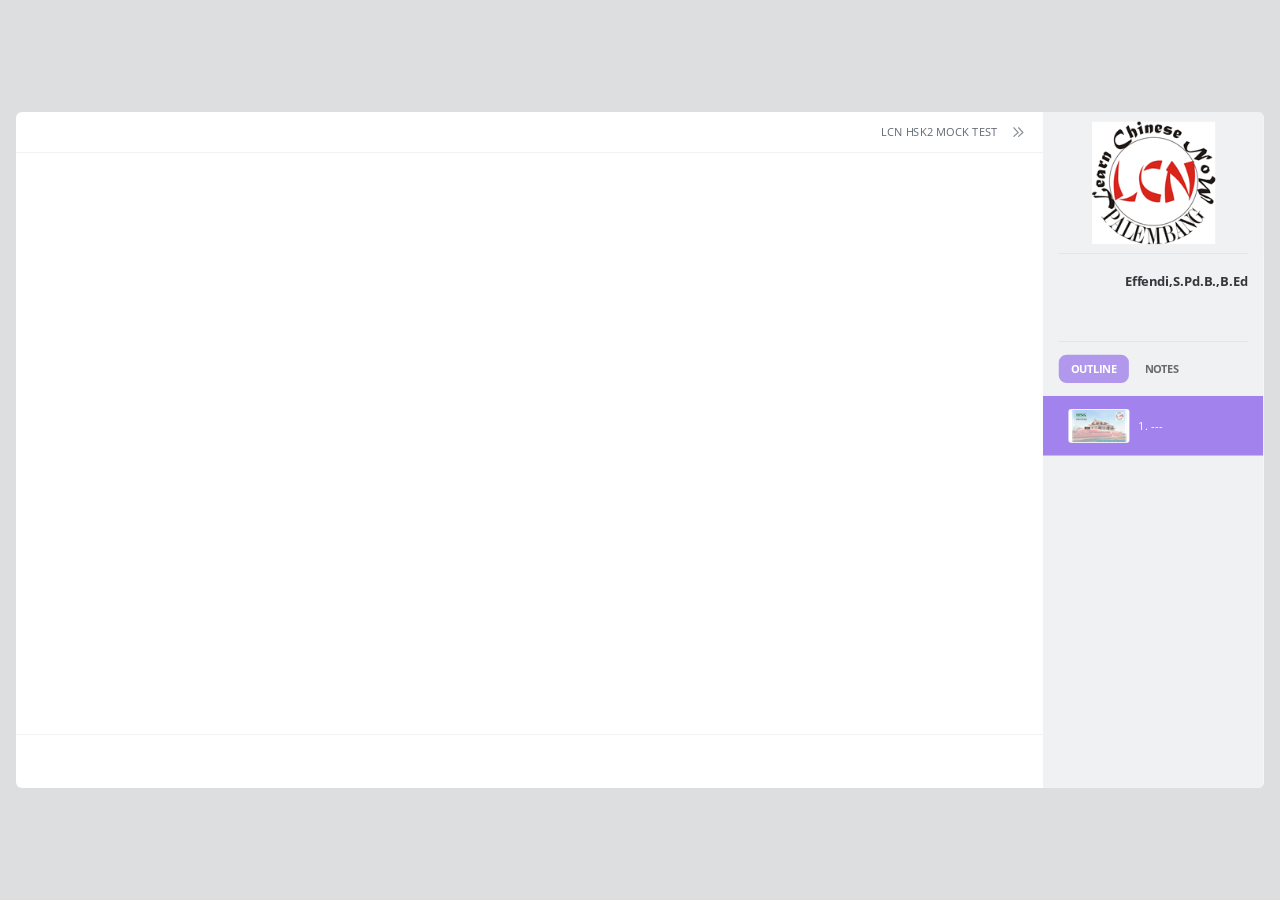
==== index.html @ 509cc68b "Add files via upload" ====
<!DOCTYPE html>
<!-- Created with iSpring --><!-- 1576 864 --><!--version 11.7.0.5 --><!--type html --><!--mainFolder ./ -->
<html style=background-color:#dcdee0;>
<head>
    <meta http-equiv="Content-Type" content="text/html;charset=utf-8"/><meta name="viewport" content="width=device-width,initial-scale=1,minimum-scale=1,maximum-scale=1,user-scalable=no"/><meta name="format-detection" content="telephone=no"/><meta name="apple-mobile-web-app-capable" content="yes"/><meta name="apple-mobile-web-app-status-bar-style" content="black"/><meta http-equiv="X-UA-Compatible" content="IE=edge"/><meta name="msapplication-tap-highlight" content="no"/><title>HSK2 TO 35</title><link rel="apple-touch-icon-precomposed" href="data/apple-touch-icon.png"/><link rel="shortcut icon" type="image/ico" href="data/favicon.ico"/><style>body {background-color:#dcdee0;}#spr0_3907ab {display:none;}</style>
    
    
    <style>
		#playerView {
			position:absolute;
			-webkit-tap-highlight-color:rgba(0,0,0,0);
			-webkit-user-select:none;
			-moz-user-select:none;
			-webkit-touch-callout:none;
			-webkit-user-drag:none;
		}
		#playerView * {
			position:absolute;
		}
		#preloader {
			width: 50px;
			height: 50px;
			position: absolute;
			top: 0;
			left: 0;
			bottom: 0;
			right: 0;
			margin: auto;
			border-radius: 10px;
			background-color: rgba(0, 0, 0, 0.5);
		}

		#preloader::after {
			content: '';
			position: absolute;
			background: url([data-uri]);
			background-size: cover;
			top: 0;
			left: 0;
			bottom: 0;
			right: 0;
			animation: preloader_spin 1s infinite linear;
			-webkit-animation: preloader_spin 1s infinite linear;
		}

		@keyframes preloader_spin { 0% {transform: rotate(0deg);} 100% {transform: rotate(360deg);} }
		@-webkit-keyframes preloader_spin { 0% {-webkit-transform: rotate(0deg);} 100% {-webkit-transform: rotate(360deg);}}
    </style>
</head>
<body>
	<div id="preloader"></div>
	<script src="data/browsersupport.js?2E734242"></script>
	<script src="data/player.js?2E734242"></script>
    <div id="content"></div>
    <div id="spr0_3907ab"></div>
    <script>
		document.addEventListener("DOMContentLoaded", () => (function(startup){
			function start(savedPresentationState)
			{
				var presInfo = "eNq9Wcty28gV/RUUUt5JNN8PZZEAIGihBBEcApTs2C4WSDTJHoMADTSo0bhUNdllke+YXaqyyC75mlRNKrv8Qu5tPAgQfEgeJ35J6j5977nPvk1/Eal4JX6pD5T6YFBvX6qq3LhsVqX+pSy1u5eNZr3bklutem3QfxIvRAbga/OmLliG0GjBwhxXdGUo8NVbQ7kRLNW0YOdBvKrVu9ULcSVederwdQ7IuR8QcxNMG51Gp9prAGyzFa/q1Vr7QoyQCQ3DiDIyrdUqnUp12votQsSr919ED3bVxYJ4Dr0wKyOnciFXVAe2v4cNxfeYPWfCmsDCDBb+9be///Knv/77pz/+5x9//uUvP8ffx6zEFWOb8OrD6w+vZ5RV3McPr925t7Fdsp7Z3hJABED5pd8v1zZ1K3N/HbMRq91er9nsdHq9LqyMxKsv3I2OzewPrzcrn/m1yoaLAn29JvdBr/l0ISoIdYt411/m4bVWm+Ph69Mz+WIMpjPX9j6JT08XB1wlZ846xLV+iOvTx+Ns82Q7v4YsdzXn+0X8hP/AjyyIyIVoZzHfbOBQyH8ESKPOE2lhuyHhy/y7p4+p2V5YQDdPozdFdOOMbJZH186gN6fRaOYOvCgSaXNw7ImyZLcIbp0Gb/Pg7mnO4SEax9HkAI/j6EUB3TuDnhXQndPobVRAn7Fy6+TRzeppNCvw7lQPexvg4rqQwZjnIdYjdowvmNDxurufBRexwaAlwLTBqrDxxCJJkqdUfYgiPwPus5zUZHw8yCRyvgBY4D5Xi0c8FLnI/YQiP7P0+GaTFffniP64ce1HElS+D5NahS8aXhGDRlPuDloDuBNk9bLZq7Uve81G53JQa0udXrfT6rXlp9hVOWm1WJBVbCJstZ7lWl6ny5tIswG8nMwYcFSVO6/G28R7blG1Uq3WuIOalU6z12m24JJptjr1Tp1c1mrYtdZZ65ivoOUQ3X70I1a4R9jjBnMXrh5xELmuyAP4kTspQYwGnsgpiMaGeIJp88YSwX5iwsJj1cqDv1iIcE4CkpVqu9ttdtqtdh0qoY9U6716rw2e4Xz3AE4RsIQf04wD3bOzymvfWDm/Nnm+7VjQsyzq35wFLbGYnafR+F85o8QHlDUTOiZZ+kSYaCU2zT02nV6tWsuTaVV7qXJ7H+HsI/KZAcJbe9oFk6zpzHedEo3WN6exyxEQyu/rmR84JBjbDo2g7mvYHH3XD0Le8ULqENmef1oGfuQ5uMQ3gfxv1MGgNqgDZX9jzyl75EXOqxIsM3Stz7sgClBhciAe28mR5oxuSUGaVO/W1f5XSbv2tyQoCOv31braeoEwi/zAChIazUa30X+hhANmDfivF8opG9SsN7tN9TlidJjtfk3ANvbyWMD7Sl9Vq+fO86vniIRneSOWUIpIuwa1fVZ7QNd28ChHjPlekYRDlgEBcA8SfBlAtoOz+VWRaei2e609dli0O/vbrYGiFPc/ZhzejKW+pg6tEzSyuKZcat3/Oxle7AXHdnvtel/OS6qecywXUs7STq1VldsvkVSK8vMyZF9Emcqz5IRk7nvOkXzZiYKiGTS/VlSZmtrC3y+UVw7bV9E6ErivofR1BXpASJnOMyQ94S3lscB3R7ZH+PvWs7d0aTPqe7e+g9DZo+lCR8RRYxP4UHFhKNtcE/HsmUucdD5Yx/gQ0RZdE5d6/Fm08h90e0bcbMjf0pDCwXSc4AhFiU3ZPQlgcQh2pcvJOwNWjYhx0XnkCLrdyI5Ckgfi4gxSaGwzUhYzCsi2vDomD9RzCrK5+cNoPSNBmIfydcNzH8tS0Pwgv3Dnu9GaKLGvj/lhAdsDe03dx70Rb009Gn6inhKFzF/TH3l41NT7CVU/[base64]/7jHfWUrKExvpX0opDF4tlSgL0J4406no6uDcuILYiLS+Cfh5aPYbSmw6kxmCrGBCajJHDCq+8mqhk7cHIrq+NXmLWvLMMCeumW+aok7w7EHQoYr+0TAbuXgPWtNL6JDVHGKiz0p/eadY2fgQcEWr4jPFC2EqgJgw5UEdnabhTndFqjsVTLkpTrW/DDtG8oE/6NOZEtzdLRqX1/HuGLogQeaOiPHXAA7bQE0m6lNwXUiM5ZFJSBuja8yeN06n0qgWJv5VBxC+SwtJFIo1GSkJkzcYyKQYoyBUETCN8Ar5jFYm8Zk9jwiouprrhpx1vG0BobelyOU0U3TPC9Io14kE9B1bcaOG6iQ9lDyFRUp/[base64]/uGgsL9zfxN0jLjL4w1YUkP7apl4l0TCW7uGqgEQ1dBO6WD9dwUzwHKEf2CjtIHgsmdyVamCHJDgKmUq6nqIEyXUPAa+1N9c6/I1jc51OSoeljnjWjdJsSxqmZJr3xrjPeWO/tIWNHYYP8DQoODzvkvi8NlQMCJ1i5WVYCE3Pg9OoNwe3kzlLz4BOiUckCTjw6xv3UytOdoz1GoZDiOd64xJGuG6KxOx5fI2ThQ+Bdwnc7DxaoIRnQRKYW+is2Kpk4y1kEtaPUd4wbrBsbsob71Qse/yXb+UuSEjMNJ2yrJzbmB3uY3JPoY/4tQkrWz6rxszCyiFppgrXydDSJP1YjseHwXr+05JuYZDmL7ZEHtYu75Zw56hxj0t6F2b7hhAnwUGQ1D7mwXcT7Q/TgQQNv3/I8faj4PlMsJ2t7c1xcJvjS0R4hD2HOnwPY8vp4P8ECDZLKjDpCiBSffuqclBtoayPhd1mjKw37JwGdFPC8rgyzMrjmp5jyCk1pgKjyxiGtG/jzpDCQybuN890akbgxY49q+tZdr/AxV+nMJnoFEPXpRG0Q1nDcjbh3QLVH4b7OBVaPu+X+B/7pc23cBP18yLWfjq87FBDA/gMeNPwhd0EyR9ue9B7VTY1C2/fezILKUtk8eR7fmPjuXeuo52p7t12Xx1IE93iK9yGYG0nngDeeAMn/OMeVCR470euw3PTpZ94HwL74ZIu34eLAB5juOraYRrNuN39LlaWpcjzHZHLkHPuMFVprFyDL4YKHwoVzBq3sAdxRIN1y8xGRwjo2mbzFfTTBf9IL4+Pp5TUfQlRM/7EII/bFxovC8ny1QEs5BMWCr9VoI97u3myBEO1meT38WOEwavtY4JPhmWzlArRjH9EEO7j9mZjS5JjKjufcGLZZjJGZtuFsdLSIH2+zTxlx11o7eNrpJKKB8pJHHbvBJNPpqEfBfPUvDwQn01Qiny4AeQt/zxEiD8QKYHTKORG+vx2bppOPsIpQXbFnzSJQx3Cgtk+m351Q+rHI6Hu2w44458//RzD4gdQUhmQrvHPuWTd8gfR09N/AcREpw0=";
				PresentationPlayer.start(presInfo, "content", "playerView", onPlayerInit, savedPresentationState);
				function onPlayerInit(player)
				{
					(function(player){
	(function(player)
{
	function findConnector(win)
	{
		var retries = 0;
		while (!win.ispringPresentationConnector && win.parent && win.parent != win)
		{
			++retries;
			if (retries > 7)
			{
				return null;
			}

			win = win.parent;
		}
		return win.ispringPresentationConnector;
	}

	function getConnector()
	{
		var api = findConnector(window);
		if (!api && window.opener && (typeof(window.opener) != "undefined"))
		{
			api = findConnector(window.opener);
		}
		return api;
	}

	try
	{
		var connector = getConnector();
		if (connector)
		{
			connector.register(player);
		}
	}
	catch (e) {}
})(player);

})(player);

					var preloader = document.getElementById("preloader");
					preloader.parentNode.removeChild(preloader);
				}
			}

			if (startup)
				startup(start);
			else
				start();
		})());
    </script>
</body>
</html>
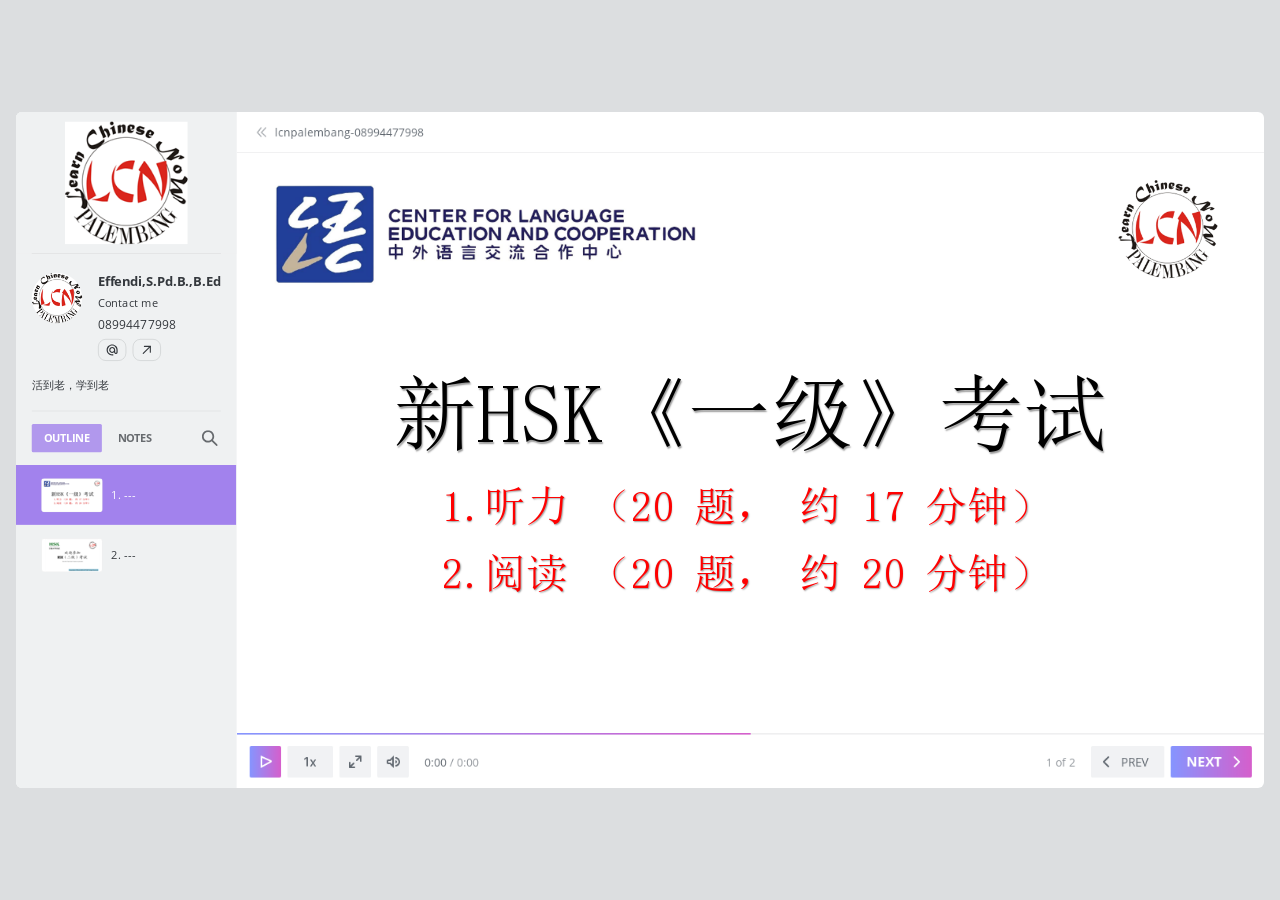
==== commit 9bfdae06: "Add files via upload" ====
--- a/index.html
+++ b/index.html
@@ -2,7 +2,7 @@
 <!-- Created with iSpring --><!-- 1576 864 --><!--version 11.7.0.5 --><!--type html --><!--mainFolder ./ -->
 <html style=background-color:#dcdee0;>
 <head>
-    <meta http-equiv="Content-Type" content="text/html;charset=utf-8"/><meta name="viewport" content="width=device-width,initial-scale=1,minimum-scale=1,maximum-scale=1,user-scalable=no"/><meta name="format-detection" content="telephone=no"/><meta name="apple-mobile-web-app-capable" content="yes"/><meta name="apple-mobile-web-app-status-bar-style" content="black"/><meta http-equiv="X-UA-Compatible" content="IE=edge"/><meta name="msapplication-tap-highlight" content="no"/><title>HSK2 TO 35</title><link rel="apple-touch-icon-precomposed" href="data/apple-touch-icon.png"/><link rel="shortcut icon" type="image/ico" href="data/favicon.ico"/><style>body {background-color:#dcdee0;}#spr0_3907ab {display:none;}</style>
+    <meta http-equiv="Content-Type" content="text/html;charset=utf-8"/><meta name="viewport" content="width=device-width,initial-scale=1,minimum-scale=1,maximum-scale=1,user-scalable=no"/><meta name="format-detection" content="telephone=no"/><meta name="apple-mobile-web-app-capable" content="yes"/><meta name="apple-mobile-web-app-status-bar-style" content="black"/><meta http-equiv="X-UA-Compatible" content="IE=edge"/><meta name="msapplication-tap-highlight" content="no"/><title>HSK2 TO 35</title><link rel="apple-touch-icon-precomposed" href="data/apple-touch-icon.png"/><link rel="shortcut icon" type="image/ico" href="data/favicon.ico"/><style>body {background-color:#dcdee0;}#spr0_2a04a7 {display:none;}</style>
     
     
     <style>
@@ -49,15 +49,15 @@
 </head>
 <body>
 	<div id="preloader"></div>
-	<script src="data/browsersupport.js?2E734242"></script>
-	<script src="data/player.js?2E734242"></script>
+	<script src="data/browsersupport.js?80F77BAB"></script>
+	<script src="data/player.js?80F77BAB"></script>
     <div id="content"></div>
-    <div id="spr0_3907ab"></div>
+    <div id="spr0_2a04a7"></div>
     <script>
 		document.addEventListener("DOMContentLoaded", () => (function(startup){
 			function start(savedPresentationState)
 			{
-				var presInfo = "eNq9Wcty28gV/RUUUt5JNN8PZZEAIGihBBEcApTs2C4WSDTJHoMADTSo0bhUNdllke+YXaqyyC75mlRNKrv8Qu5tPAgQfEgeJ35J6j5977nPvk1/Eal4JX6pD5T6YFBvX6qq3LhsVqX+pSy1u5eNZr3bklutem3QfxIvRAbga/OmLliG0GjBwhxXdGUo8NVbQ7kRLNW0YOdBvKrVu9ULcSVederwdQ7IuR8QcxNMG51Gp9prAGyzFa/q1Vr7QoyQCQ3DiDIyrdUqnUp12votQsSr919ED3bVxYJ4Dr0wKyOnciFXVAe2v4cNxfeYPWfCmsDCDBb+9be///Knv/77pz/+5x9//uUvP8ffx6zEFWOb8OrD6w+vZ5RV3McPr925t7Fdsp7Z3hJABED5pd8v1zZ1K3N/HbMRq91er9nsdHq9LqyMxKsv3I2OzewPrzcrn/m1yoaLAn29JvdBr/l0ISoIdYt411/m4bVWm+Ph69Mz+WIMpjPX9j6JT08XB1wlZ846xLV+iOvTx+Ns82Q7v4YsdzXn+0X8hP/AjyyIyIVoZzHfbOBQyH8ESKPOE2lhuyHhy/y7p4+p2V5YQDdPozdFdOOMbJZH186gN6fRaOYOvCgSaXNw7ImyZLcIbp0Gb/Pg7mnO4SEax9HkAI/j6EUB3TuDnhXQndPobVRAn7Fy6+TRzeppNCvw7lQPexvg4rqQwZjnIdYjdowvmNDxurufBRexwaAlwLTBqrDxxCJJkqdUfYgiPwPus5zUZHw8yCRyvgBY4D5Xi0c8FLnI/YQiP7P0+GaTFffniP64ce1HElS+D5NahS8aXhGDRlPuDloDuBNk9bLZq7Uve81G53JQa0udXrfT6rXlp9hVOWm1WJBVbCJstZ7lWl6ny5tIswG8nMwYcFSVO6/G28R7blG1Uq3WuIOalU6z12m24JJptjr1Tp1c1mrYtdZZ65ivoOUQ3X70I1a4R9jjBnMXrh5xELmuyAP4kTspQYwGnsgpiMaGeIJp88YSwX5iwsJj1cqDv1iIcE4CkpVqu9ttdtqtdh0qoY9U6716rw2e4Xz3AE4RsIQf04wD3bOzymvfWDm/Nnm+7VjQsyzq35wFLbGYnafR+F85o8QHlDUTOiZZ+kSYaCU2zT02nV6tWsuTaVV7qXJ7H+HsI/KZAcJbe9oFk6zpzHedEo3WN6exyxEQyu/rmR84JBjbDo2g7mvYHH3XD0Le8ULqENmef1oGfuQ5uMQ3gfxv1MGgNqgDZX9jzyl75EXOqxIsM3Stz7sgClBhciAe28mR5oxuSUGaVO/W1f5XSbv2tyQoCOv31braeoEwi/zAChIazUa30X+hhANmDfivF8opG9SsN7tN9TlidJjtfk3ANvbyWMD7Sl9Vq+fO86vniIRneSOWUIpIuwa1fVZ7QNd28ChHjPlekYRDlgEBcA8SfBlAtoOz+VWRaei2e609dli0O/vbrYGiFPc/ZhzejKW+pg6tEzSyuKZcat3/Oxle7AXHdnvtel/OS6qecywXUs7STq1VldsvkVSK8vMyZF9Emcqz5IRk7nvOkXzZiYKiGTS/VlSZmtrC3y+UVw7bV9E6ErivofR1BXpASJnOMyQ94S3lscB3R7ZH+PvWs7d0aTPqe7e+g9DZo+lCR8RRYxP4UHFhKNtcE/HsmUucdD5Yx/gQ0RZdE5d6/Fm08h90e0bcbMjf0pDCwXSc4AhFiU3ZPQlgcQh2pcvJOwNWjYhx0XnkCLrdyI5Ckgfi4gxSaGwzUhYzCsi2vDomD9RzCrK5+cNoPSNBmIfydcNzH8tS0Pwgv3Dnu9GaKLGvj/lhAdsDe03dx70Rb009Gn6inhKFzF/TH3l41NT7CVU/[base64]/7jHfWUrKExvpX0opDF4tlSgL0J4406no6uDcuILYiLS+Cfh5aPYbSmw6kxmCrGBCajJHDCq+8mqhk7cHIrq+NXmLWvLMMCeumW+aok7w7EHQoYr+0TAbuXgPWtNL6JDVHGKiz0p/eadY2fgQcEWr4jPFC2EqgJgw5UEdnabhTndFqjsVTLkpTrW/DDtG8oE/6NOZEtzdLRqX1/HuGLogQeaOiPHXAA7bQE0m6lNwXUiM5ZFJSBuja8yeN06n0qgWJv5VBxC+SwtJFIo1GSkJkzcYyKQYoyBUETCN8Ar5jFYm8Zk9jwiouprrhpx1vG0BobelyOU0U3TPC9Io14kE9B1bcaOG6iQ9lDyFRUp/[base64]/uGgsL9zfxN0jLjL4w1YUkP7apl4l0TCW7uGqgEQ1dBO6WD9dwUzwHKEf2CjtIHgsmdyVamCHJDgKmUq6nqIEyXUPAa+1N9c6/I1jc51OSoeljnjWjdJsSxqmZJr3xrjPeWO/tIWNHYYP8DQoODzvkvi8NlQMCJ1i5WVYCE3Pg9OoNwe3kzlLz4BOiUckCTjw6xv3UytOdoz1GoZDiOd64xJGuG6KxOx5fI2ThQ+Bdwnc7DxaoIRnQRKYW+is2Kpk4y1kEtaPUd4wbrBsbsob71Qse/yXb+UuSEjMNJ2yrJzbmB3uY3JPoY/4tQkrWz6rxszCyiFppgrXydDSJP1YjseHwXr+05JuYZDmL7ZEHtYu75Zw56hxj0t6F2b7hhAnwUGQ1D7mwXcT7Q/TgQQNv3/I8faj4PlMsJ2t7c1xcJvjS0R4hD2HOnwPY8vp4P8ECDZLKjDpCiBSffuqclBtoayPhd1mjKw37JwGdFPC8rgyzMrjmp5jyCk1pgKjyxiGtG/jzpDCQybuN890akbgxY49q+tZdr/AxV+nMJnoFEPXpRG0Q1nDcjbh3QLVH4b7OBVaPu+X+B/7pc23cBP18yLWfjq87FBDA/gMeNPwhd0EyR9ue9B7VTY1C2/fezILKUtk8eR7fmPjuXeuo52p7t12Xx1IE93iK9yGYG0nngDeeAMn/OMeVCR470euw3PTpZ94HwL74ZIu34eLAB5juOraYRrNuN39LlaWpcjzHZHLkHPuMFVprFyDL4YKHwoVzBq3sAdxRIN1y8xGRwjo2mbzFfTTBf9IL4+Pp5TUfQlRM/7EII/bFxovC8ny1QEs5BMWCr9VoI97u3myBEO1meT38WOEwavtY4JPhmWzlArRjH9EEO7j9mZjS5JjKjufcGLZZjJGZtuFsdLSIH2+zTxlx11o7eNrpJKKB8pJHHbvBJNPpqEfBfPUvDwQn01Qiny4AeQt/zxEiD8QKYHTKORG+vx2bppOPsIpQXbFnzSJQx3Cgtk+m351Q+rHI6Hu2w44458//RzD4gdQUhmQrvHPuWTd8gfR09N/AcREpw0=";
+				var presInfo = "eNq9Ws1v28gV/1cIFbnZikiT+nAPLUlRMWFa1Iq0nTQJBEocWVNTpMIPeb2GgRRFi+22h6JAiwV6KNDD9tJi99BDsbt/TbfpZk/7L/TNDCmRor6cprVjUzPzm/f93ryhc1fBlePKncB3FJFXhcOmLKmHoqA2DxWJFw6lI0GWlKak8W3pvnJQiQF8Yp0KnG1yRxJMjMiMN/JnjoemQ8e/Oqw1Wy1RbDRarSas31SOeaFZO6hMKscNAZ4jwI+CEFmzcCA0pKO6WAPYbF45Fmp8/aCSEHlwFCU4RgOerzaqtYH0QwKpHD+/q/iwqo3HyHfxgVXtuVWleqBUNRcAP4UlNfBjZxRzUwQTQ5j499+/evPxF29f/+z7r3/z5m+fsc9MrsokjmfHLx6/eDzEcdW7ffE4rwdg0IpqP76aOtirjoIpE6dSVLVXOb6j1nSd2HnxeDYJ4oCvzigpYNcSqRFa4v1BRSVQr4j3gqs8nJfqFA/P+/3EJZ4YDD3Hv67c37/czCTPo7GGR7QvE2oh6pK7yjX5BcM4TNBBxVn4ajaDTREdAuRIoAEwdrwI0Wn66f7l/[base64]/JS4erc6OqOftYqrHk+kwV08aTZrq4hEI5C6UAHVqB0vtPiQV8w9fQIX/5vUn//rH62+//Ms3r3/99vXP337++xfhC5+vvvntX9988kfu+68/Fmrcd3/+FMoq9+2Xn3F8g3vz8S+/+92fvv/6VwQpVL/79BdvP/+qjITRAsnqaI0WEjAR+Vyt1XgqkVhtiK2GCKdQU5QaQkNAhzxP6hpOHfL8Zeo0Zl833VxjX2K6mxUj5mJMP4FZKYlo4sxQlE5ZjN4Fe9ymj2v2HLPHTcCeE0LneWXi8QPBqUm8CGpMPCE/OMoPxPxAyg/[base64]/TWGSlrdfxK5RSxZwhn7McenomsJ5KMvbjWvUmGI8hGioynGLVWr3ZFBt1qS5AuW8TjkJLaNWbDYmyXQG4RcAVDLOyCryHO5nz75k57ehoUV1KgXdKIbx3KXBJiuFuMY7+V8YoyQPMxFQcC0+txC/JIuZlqVWbUuuokYnBizXK0smvuPmVfBwAMSnjha4CxJ3rJW7SiuaNFl/j84pLtVamqLOKcFcRK9zrK9w5C03xMPDckhj19y7GMh6BKG2Ah0HoorDvuDiBUkGa3cALwogeWBEc1Yozur4Kg8R3yRRdBNl/oHU6fEcAiYOZM8IxnD5QBuLbGbmAWKaht2lXQQho0IkjP17SkUcxnqMCNVloClr7naidBHMUFoi125qgSQ8gZqMP4wIFaGaaR+0HUlijVod+PZBOWSFREJuitg8ZA+5K/43DZs7VJoe31bam1Xbtp4fVBgp7WYNRKHmkzkMZ2ck9xFMnvFWSOA78ohAuugoRgFuQAVchBDsYm55KCw7NektakY7k7FL/utRR1eL6y4UMT/pyW9e69hYxFn7NZOGb/3dhaK4XDNts1YW2kqdU22VYSqQcpQ1eqin1h1AqeXm/CFklURZlLzoRGgW+uyFelqQgaTriu5Iqi6ZJ5PuB9MpueyexNjjuXUR6twRdQ6Qszh6U7skp5cdh4PUcH9H3Rb4zx1dOjAP/LHAJdHhrkZsm6WpmYQAZF0WKQzkh3xl6yM1akSnDzwABeUhJ2HiKPOzTtw2T4MZwhshb3J3nOMKwP2tgKEJVmUbLmzZMdkG9bDq9vsOsmcSUdB7Zg6LXc5II5YFkcgiR1HdiVCbTC9G8PNtHN9h3C7SpFbrJdIjCKA+l86bv3ZapEPXD/[base64]/CV3mSpDrh2VMGsqpqlqUrhjaQ+7o8MGRFMwaKrJ4ObHOgaE/0LjlrAi6GfxPEDdEV9n3sX3HBmE7QNz3kJfNGWqZtm2eDntzVDCClBKDalCNZumVTV77Qn8i2bnYHyjns71qwtbvIfi6z1hYSlmbbevcJ2SiPRlAY8BB7UGmgEY9jUGD7ZqhAGilFu7Szzd5CNTuYrdfrvK2boFK/zzSiO4lYiYsDznfCkCpV2pczQld7aqeWIIYgdXkLutfXLpZoUkRwkJT1tU717kDrylTGdFo3dPvZ4Myk2ttJ6HNgbadgP1pKt9Hqmv0z2SgSGY/3pgLSW9DXaP1B78S0TaYBSyiO/u2ivI14a9AdmJ2Bap5DS5Q6jnv0wblmMQOenyla/[base64]/imBsnnsdFI2jj/XXbijs628EkgYkM5LFm2Ty3wdZEoezTGhBJa+Is8liz3Nd6hvwMAH1E7lfrICxRaI5ofUA+SjOnlBx0PsuMIo0L04BwzCaJu2nfkELP+30aqpSubkEtsAF61jM0yAQAPwsSbuLMETlP5nDo0zMEAhmH6VFCFkjbh/0kpdk2z2TIJqgKdl9XiTdJfgdheHtAdztJPAlCoBpxLo5ow0FJk/Qi6/mej1SzeIIBGUwd7FdTDn35Eo4KCFTTsKCKtbMZEgm+y7VDh1BbC+7LFjWlFjoRCjdCBrJhZChO9rx1wBP9yYkBP8w3J1lvtJ5qj0ZdL4u2tGDKlnVp9ttUblIvHW7mRNEN3AkKBs+bhO3Xu6oJrlPtPA2bQLP9YDTsj8DsaBRne4CnTD2SOhzka5uXA5sFO/H1FNpB8Od05qEYUd6YCOaM2DGOxgE43kNwslNvARMaBaljzqCyklKlmE8hkkj+mOUF85SkzWl54ZlG0p78pku5AxICMwunRVSOHBId3m16ThEb0WMTZua0O2WSRdV11CwNjpOurcvGphhnm0F7OrrCc2id6VUtpUdyl1ZLOHM0VuPS2kWifYaQm+LASVqbxMEH5/pPBh0ZCn57neGdW84PYs5x544/Io3biNw9uFtYc7FL14hvqTjkjwacE6cZmFYFIKk9fVRdy7aQ1pvc7sQxms7iXRyImVIpNzMjUbmZ0z6KbGNjqdC69KFJez/mjDBcXVi92dOoCwEebNidvPbS+wEmfjeGaUenmoYh96AcKjpJZwvuLZD9UbSK06Dk03pJ/mNLafEpnETtPIlpkDUvS1TXBHk6tGgE3LKDpJe1Feilpli6TU7fSzSMcJzSosG3f2Gjsberou3I7uVyW+vI54ZNZ6gO4dRJLQFykxM4lZ/VoKKAl0HiuTQ2PXxN6xDoD4d0+Twch3AZI7OeE2XeZOXuR4zZIkT2N0QuQnaZw9LkvnoCtuiqtClUSdR4hTXwI1HYsK1F6wgOnTrxaAL1dEzf5eXxrEvJzJcKarF3BHncKlE2zaXTx2uwEE8kUeipAnXcX/aTJRhhu6D8nF1GYri1vUzxabNslUIhGdLXAtEqbqU3tmWFibK0CRVssZi2kYvlQltp6xA+76efclgVmgbkNlLNyIPIqR+W9wSLdqZRkISjTL08kFybIBVpcwPIMye8hmy1g8BbA868kGvp88u5bjp9bVOCLJM/LRLrKoQNvf2i+zVMuc1aQiNwXDDGP19/xmDsApRmBoQrG+eCdU4vRPf3/wGKRYhC";
 				PresentationPlayer.start(presInfo, "content", "playerView", onPlayerInit, savedPresentationState);
 				function onPlayerInit(player)
 				{
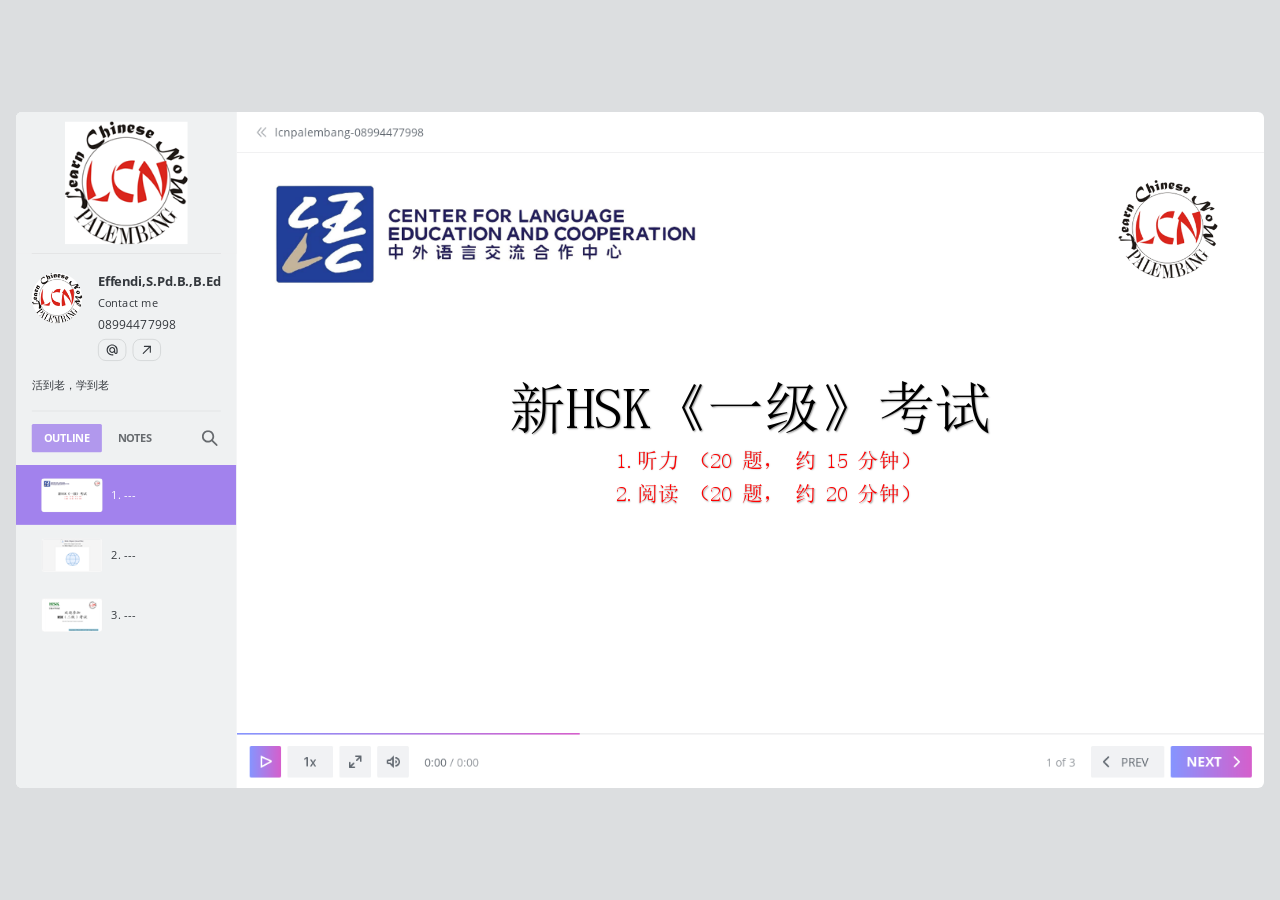
==== commit 98708705: "Add files via upload" ====
--- a/index.html
+++ b/index.html
@@ -2,7 +2,7 @@
 <!-- Created with iSpring --><!-- 1576 864 --><!--version 11.7.0.5 --><!--type html --><!--mainFolder ./ -->
 <html style=background-color:#dcdee0;>
 <head>
-    <meta http-equiv="Content-Type" content="text/html;charset=utf-8"/><meta name="viewport" content="width=device-width,initial-scale=1,minimum-scale=1,maximum-scale=1,user-scalable=no"/><meta name="format-detection" content="telephone=no"/><meta name="apple-mobile-web-app-capable" content="yes"/><meta name="apple-mobile-web-app-status-bar-style" content="black"/><meta http-equiv="X-UA-Compatible" content="IE=edge"/><meta name="msapplication-tap-highlight" content="no"/><title>HSK2 TO 35</title><link rel="apple-touch-icon-precomposed" href="data/apple-touch-icon.png"/><link rel="shortcut icon" type="image/ico" href="data/favicon.ico"/><style>body {background-color:#dcdee0;}#spr0_2a04a7 {display:none;}</style>
+    <meta http-equiv="Content-Type" content="text/html;charset=utf-8"/><meta name="viewport" content="width=device-width,initial-scale=1,minimum-scale=1,maximum-scale=1,user-scalable=no"/><meta name="format-detection" content="telephone=no"/><meta name="apple-mobile-web-app-capable" content="yes"/><meta name="apple-mobile-web-app-status-bar-style" content="black"/><meta http-equiv="X-UA-Compatible" content="IE=edge"/><meta name="msapplication-tap-highlight" content="no"/><title>HSK2 TO 35</title><link rel="apple-touch-icon-precomposed" href="data/apple-touch-icon.png"/><link rel="shortcut icon" type="image/ico" href="data/favicon.ico"/><style>body {background-color:#dcdee0;}#spr0_c6779 {display:none;}</style>
     
     
     <style>
@@ -49,15 +49,15 @@
 </head>
 <body>
 	<div id="preloader"></div>
-	<script src="data/browsersupport.js?80F77BAB"></script>
-	<script src="data/player.js?80F77BAB"></script>
+	<script src="data/browsersupport.js?C5C6F2EF"></script>
+	<script src="data/player.js?C5C6F2EF"></script>
     <div id="content"></div>
-    <div id="spr0_2a04a7"></div>
+    <div id="spr0_c6779"></div>
     <script>
 		document.addEventListener("DOMContentLoaded", () => (function(startup){
 			function start(savedPresentationState)
 			{
-				var presInfo = "eNq9Ws1v28gV/1cIFbnZikiT+nAPLUlRMWFa1Iq0nTQJBEocWVNTpMIPeb2GgRRFi+22h6JAiwV6KNDD9tJi99BDsbt/TbfpZk/7L/TNDCmRor6cprVjUzPzm/f93ryhc1fBlePKncB3FJFXhcOmLKmHoqA2DxWJFw6lI0GWlKak8W3pvnJQiQF8Yp0KnG1yRxJMjMiMN/JnjoemQ8e/Oqw1Wy1RbDRarSas31SOeaFZO6hMKscNAZ4jwI+CEFmzcCA0pKO6WAPYbF45Fmp8/aCSEHlwFCU4RgOerzaqtYH0QwKpHD+/q/iwqo3HyHfxgVXtuVWleqBUNRcAP4UlNfBjZxRzUwQTQ5j499+/evPxF29f/+z7r3/z5m+fsc9MrsokjmfHLx6/eDzEcdW7ffE4rwdg0IpqP76aOtirjoIpE6dSVLVXOb6j1nSd2HnxeDYJ4oCvzigpYNcSqRFa4v1BRSVQr4j3gqs8nJfqFA/P+/3EJZ4YDD3Hv67c37/czCTPo7GGR7QvE2oh6pK7yjX5BcM4TNBBxVn4ajaDTREdAuRIoAEwdrwI0Wn66f7l/[base64]/JS4erc6OqOftYqrHk+kwV08aTZrq4hEI5C6UAHVqB0vtPiQV8w9fQIX/5vUn//rH62+//Ms3r3/99vXP337++xfhC5+vvvntX9988kfu+68/Fmrcd3/+FMoq9+2Xn3F8g3vz8S+/+92fvv/6VwQpVL/79BdvP/+qjITRAsnqaI0WEjAR+Vyt1XgqkVhtiK2GCKdQU5QaQkNAhzxP6hpOHfL8Zeo0Zl833VxjX2K6mxUj5mJMP4FZKYlo4sxQlE5ZjN4Fe9ymj2v2HLPHTcCeE0LneWXi8QPBqUm8CGpMPCE/OMoPxPxAyg/[base64]/TWGSlrdfxK5RSxZwhn7McenomsJ5KMvbjWvUmGI8hGioynGLVWr3ZFBt1qS5AuW8TjkJLaNWbDYmyXQG4RcAVDLOyCryHO5nz75k57ehoUV1KgXdKIbx3KXBJiuFuMY7+V8YoyQPMxFQcC0+txC/JIuZlqVWbUuuokYnBizXK0smvuPmVfBwAMSnjha4CxJ3rJW7SiuaNFl/j84pLtVamqLOKcFcRK9zrK9w5C03xMPDckhj19y7GMh6BKG2Ah0HoorDvuDiBUkGa3cALwogeWBEc1Yozur4Kg8R3yRRdBNl/oHU6fEcAiYOZM8IxnD5QBuLbGbmAWKaht2lXQQho0IkjP17SkUcxnqMCNVloClr7naidBHMUFoi125qgSQ8gZqMP4wIFaGaaR+0HUlijVod+PZBOWSFREJuitg8ZA+5K/43DZs7VJoe31bam1Xbtp4fVBgp7WYNRKHmkzkMZ2ck9xFMnvFWSOA78ohAuugoRgFuQAVchBDsYm55KCw7NektakY7k7FL/utRR1eL6y4UMT/pyW9e69hYxFn7NZOGb/3dhaK4XDNts1YW2kqdU22VYSqQcpQ1eqin1h1AqeXm/CFklURZlLzoRGgW+uyFelqQgaTriu5Iqi6ZJ5PuB9MpueyexNjjuXUR6twRdQ6Qszh6U7skp5cdh4PUcH9H3Rb4zx1dOjAP/LHAJdHhrkZsm6WpmYQAZF0WKQzkh3xl6yM1akSnDzwABeUhJ2HiKPOzTtw2T4MZwhshb3J3nOMKwP2tgKEJVmUbLmzZMdkG9bDq9vsOsmcSUdB7Zg6LXc5II5YFkcgiR1HdiVCbTC9G8PNtHN9h3C7SpFbrJdIjCKA+l86bv3ZapEPXD/[base64]/CV3mSpDrh2VMGsqpqlqUrhjaQ+7o8MGRFMwaKrJ4ObHOgaE/0LjlrAi6GfxPEDdEV9n3sX3HBmE7QNz3kJfNGWqZtm2eDntzVDCClBKDalCNZumVTV77Qn8i2bnYHyjns71qwtbvIfi6z1hYSlmbbevcJ2SiPRlAY8BB7UGmgEY9jUGD7ZqhAGilFu7Szzd5CNTuYrdfrvK2boFK/zzSiO4lYiYsDznfCkCpV2pczQld7aqeWIIYgdXkLutfXLpZoUkRwkJT1tU717kDrylTGdFo3dPvZ4Myk2ttJ6HNgbadgP1pKt9Hqmv0z2SgSGY/3pgLSW9DXaP1B78S0TaYBSyiO/u2ivI14a9AdmJ2Bap5DS5Q6jnv0wblmMQOenyla/[base64]/imBsnnsdFI2jj/XXbijs628EkgYkM5LFm2Ty3wdZEoezTGhBJa+Is8liz3Nd6hvwMAH1E7lfrICxRaI5ofUA+SjOnlBx0PsuMIo0L04BwzCaJu2nfkELP+30aqpSubkEtsAF61jM0yAQAPwsSbuLMETlP5nDo0zMEAhmH6VFCFkjbh/0kpdk2z2TIJqgKdl9XiTdJfgdheHtAdztJPAlCoBpxLo5ow0FJk/Qi6/mej1SzeIIBGUwd7FdTDn35Eo4KCFTTsKCKtbMZEgm+y7VDh1BbC+7LFjWlFjoRCjdCBrJhZChO9rx1wBP9yYkBP8w3J1lvtJ5qj0ZdL4u2tGDKlnVp9ttUblIvHW7mRNEN3AkKBs+bhO3Xu6oJrlPtPA2bQLP9YDTsj8DsaBRne4CnTD2SOhzka5uXA5sFO/H1FNpB8Od05qEYUd6YCOaM2DGOxgE43kNwslNvARMaBaljzqCyklKlmE8hkkj+mOUF85SkzWl54ZlG0p78pku5AxICMwunRVSOHBId3m16ThEb0WMTZua0O2WSRdV11CwNjpOurcvGphhnm0F7OrrCc2id6VUtpUdyl1ZLOHM0VuPS2kWifYaQm+LASVqbxMEH5/pPBh0ZCn57neGdW84PYs5x544/Io3biNw9uFtYc7FL14hvqTjkjwacE6cZmFYFIKk9fVRdy7aQ1pvc7sQxms7iXRyImVIpNzMjUbmZ0z6KbGNjqdC69KFJez/mjDBcXVi92dOoCwEebNidvPbS+wEmfjeGaUenmoYh96AcKjpJZwvuLZD9UbSK06Dk03pJ/mNLafEpnETtPIlpkDUvS1TXBHk6tGgE3LKDpJe1Feilpli6TU7fSzSMcJzSosG3f2Gjsberou3I7uVyW+vI54ZNZ6gO4dRJLQFykxM4lZ/VoKKAl0HiuTQ2PXxN6xDoD4d0+Twch3AZI7OeE2XeZOXuR4zZIkT2N0QuQnaZw9LkvnoCtuiqtClUSdR4hTXwI1HYsK1F6wgOnTrxaAL1dEzf5eXxrEvJzJcKarF3BHncKlE2zaXTx2uwEE8kUeipAnXcX/aTJRhhu6D8nF1GYri1vUzxabNslUIhGdLXAtEqbqU3tmWFibK0CRVssZi2kYvlQltp6xA+76efclgVmgbkNlLNyIPIqR+W9wSLdqZRkISjTL08kFybIBVpcwPIMye8hmy1g8BbA868kGvp88u5bjp9bVOCLJM/LRLrKoQNvf2i+zVMuc1aQiNwXDDGP19/xmDsApRmBoQrG+eCdU4vRPf3/wGKRYhC";
+				var presInfo = "eNrVWltv48YV/iuEin2ztCJF3dyHlqSoNWFaVETa3u16IVDiyGJMkVpe5HUMA1sULdK0D0WBFgH6UKAP6UuL5KEPRZJf03SbzVP+Qs/MkNJQ1MXebgvUN5Iz35z7OXOG8m3JLR2WbhuNdrXDdxtlsc3XyqLcFMottdEoN+RmravWZVEQxbvSQSkG8JF5LHCWwdXqMDDGI97Yn9semo1s/7JcbbXbothsttstmL8uHfJCq3pQmpYOmwJcx4AfByEy5+GwBVNiDVDzRelQqPKNg1KCxXGjKHFjNOT5SrNSHdZ/iCGlw+e3JR9m1ckE+Y57YFb6TkWuHMgV1QHAhzClBH5sj2NuhmBgBAP/+ttXbz7+4u3rn37/9a/f/PUzek/FKk3jeH548fji8ciNK97NxWNWDcCgNc1+fDmzXa8yDmZUnFJe037p8JYY07Fj++LxfBrEAV+ZE1LAri0SG7TFu4OSgqFeHu8FlyycrzcIHq539xMXO2I48mz/qnR392I7E5ZHcwOP6L5MiIWIS25LV/gPPMZhgg5K9tJX8zksisgjQGoC8f/E9iJEhsnd3Yu7A4r2oxxa3I2e59G1PbRjFs3vQc93o7GaK/AkL0iDgKklipS9PLi+G7xgwa3dMkebxNiORhvk2I6e5NDtPehRDt3cjV4kOfQeLRcOixaru9FxTu5mdbO1AV6a5SIYx3kEeUQS/RYHNB331qPggLAJgUuIgwxnhY1XTNIgucvYY4qA0nC1VWtCtykonXKjrchQcrtqWaorjbKq1KpqXazBd/OOCp4mbuS5DuIrH2IXj9dHx8TzVj7V4+lsxNSTZoukulgDgZylEqBO9WCl3StcMX//BRT4b15/8s+/v/72yz9/8/pXb1//7O3nv7sIL3y+8uY3f3nzyR+477/+WKhy3/3pUyir3Ldffsbxde7Nx7/47rd//P7rX2KkUPnu05+//fyrIhKelkhaR6ukkICJ8H2lWuWJRGKlKbabYh1vEfWm0BRQmedxXXNThzx/kTqN2tdJF1fpl5iupsWIutgld2BWQiKa2nMUpUMmpXdGLzfp5YpeJ/RyHdDrFNN5Xpp6/[base64]/0KIynWpLbS6+VjE1NKCvCHmaveLuYeG2l3qerq59bt+iVAqGXPkc6ZN+idwz/NUkokfVyvXwWQCtaEkgScq1UarJTYb9YYAG34HcxTaQrvRatYJ2zWAkwdcwmO2sQLv0V7m/HtmTnr6LCZTKdy9UgjvXQq3IMVovxi1/5YxCvIAMzEVx3RnZuIXZBFZWaqVVr1da2Zi8GKVsLTZGYedYeMAiNUzXugyQNypVuBWX9O82earPKt4vdrOFLXXEc46Yo17Y407Z6KZOwo8pyBG472LsYpHIEqOQKMgdFA4sB03gVKBjzuBF4QR2R8i2KZke3x1GQaJ7+AhMgmy/[base64]/PyLpQxPBlJHU3vWDjGWfs1k4Vv/c2FIrucM22pD3yqzlKr7DEuIFKO0ydercuMhlApevl+ErJMoinIvOhEaB76zJV5WpCBpuuK7kiqKptbx9wPpFd32TmJtcdy7iPRuCbqBSFGce1C6w7uUH4eB17d9RN4Y+vbCvbRjN/BPAgdDRzcmPmXhrmYeBpBxUSTbhBPy7ZGHnKwVmVH8HBCQh4SE5c6Q5/rkfdM0uNbtEfKWb08WbuTC+qyBIQhFoRqt3rXAYA/Uy4bTFzgwaiQxIc0i+1D0+nYSIRaIB0cQSQM7RkUy/RAtiqMDdO36To42sUIvmY1QGLFQMm743k2RClY/ZAfOAi+ZIYWafJsdJjDdtWeud7PWVM5c342uXF9JojiYuR8RE6uZE1JRA2qWpT+n7uXUg9/[base64]/YF6tkLjIuIGSVFf81jrDdWeRGRMhzVds54NTwyivZWEPgfWtnP2I6V0F62eMTiR9DyRyeTeVEB6E/[base64]/6oAotZiULTsEVhWSKR+Pw3IpTFx/[base64]/DmbeyhGhLeLBbPHdBtHkwAc7yHY2Ym3gAmJgtQxJ1BZcamSjacQSTh/jOKEcYzT5rg48UzFaY//kilmg4TAzMJpGZVjG0eHd5PuU9hGZNuEkQXpTqlkUWUTNVOF7aRnaZK+LcbpYtCePF26C2idyVEtpYdzl1RL2HNUWuPS2oWjfY6Qk+LASWoHx8EHp9pPhl0JCn5nk+HtG84PYs52FrY/xo3bGJ89uBuYc1yHzGHfEnHwhwacHacZmFYFIKk+fVTZyDaX1tvcbscxms3jfRywmVIptzPDUbmd030U2cXGVKB1GUCT9n7MGblwdKH15p5GXQrwYMPu5XUvvR9g4ndjmHZ0iqHrUh/KoazhdDbh3ALZH0XrOBVKPqmX+F+bCpNPYSfqsCRmQda8rFA9A+TpkqIRcKsOkhzW1qDnqmxqFt59z9EocuOUFgm++xc2Env7Ktqe7F5Nd9SudKpbZIToEM7s1BIgN96BU/lpDcoLeB4knkNi03OvSB0C/WGTLu6HkxAOY3jUs6PMm7Tc/YgyW4bI/Q3BRMg+c5iqNFCOwBY9hTSFCo4aLzcHfsQK65a5bB3BoTM7Hk+hnk7IuzwWT7uUzHypoCZ9R8Di1onSYS4dPtyAhXjCiUJ2Fajj/qqfLMAw2yXl5/QwEsOp7UWKT5tlsxAKyYi8FojWcWu9sSXJVJSVTYhgy8m0jVxO59pKS4PweT/9lE2r0CzAp5FKRh5ETv2wOieYpDONgiQcZ+qxQHxsglQkzQ0gT+zwCrLVCgJvAzjzAtPSs9NMN52+tilAVsmfFolNFcKC3n7Z/eqG1KEtoR7YDhjjH68/ozB6AEozA8KVPjPBuiAHoru7fwPjKBrP";
 				PresentationPlayer.start(presInfo, "content", "playerView", onPlayerInit, savedPresentationState);
 				function onPlayerInit(player)
 				{
